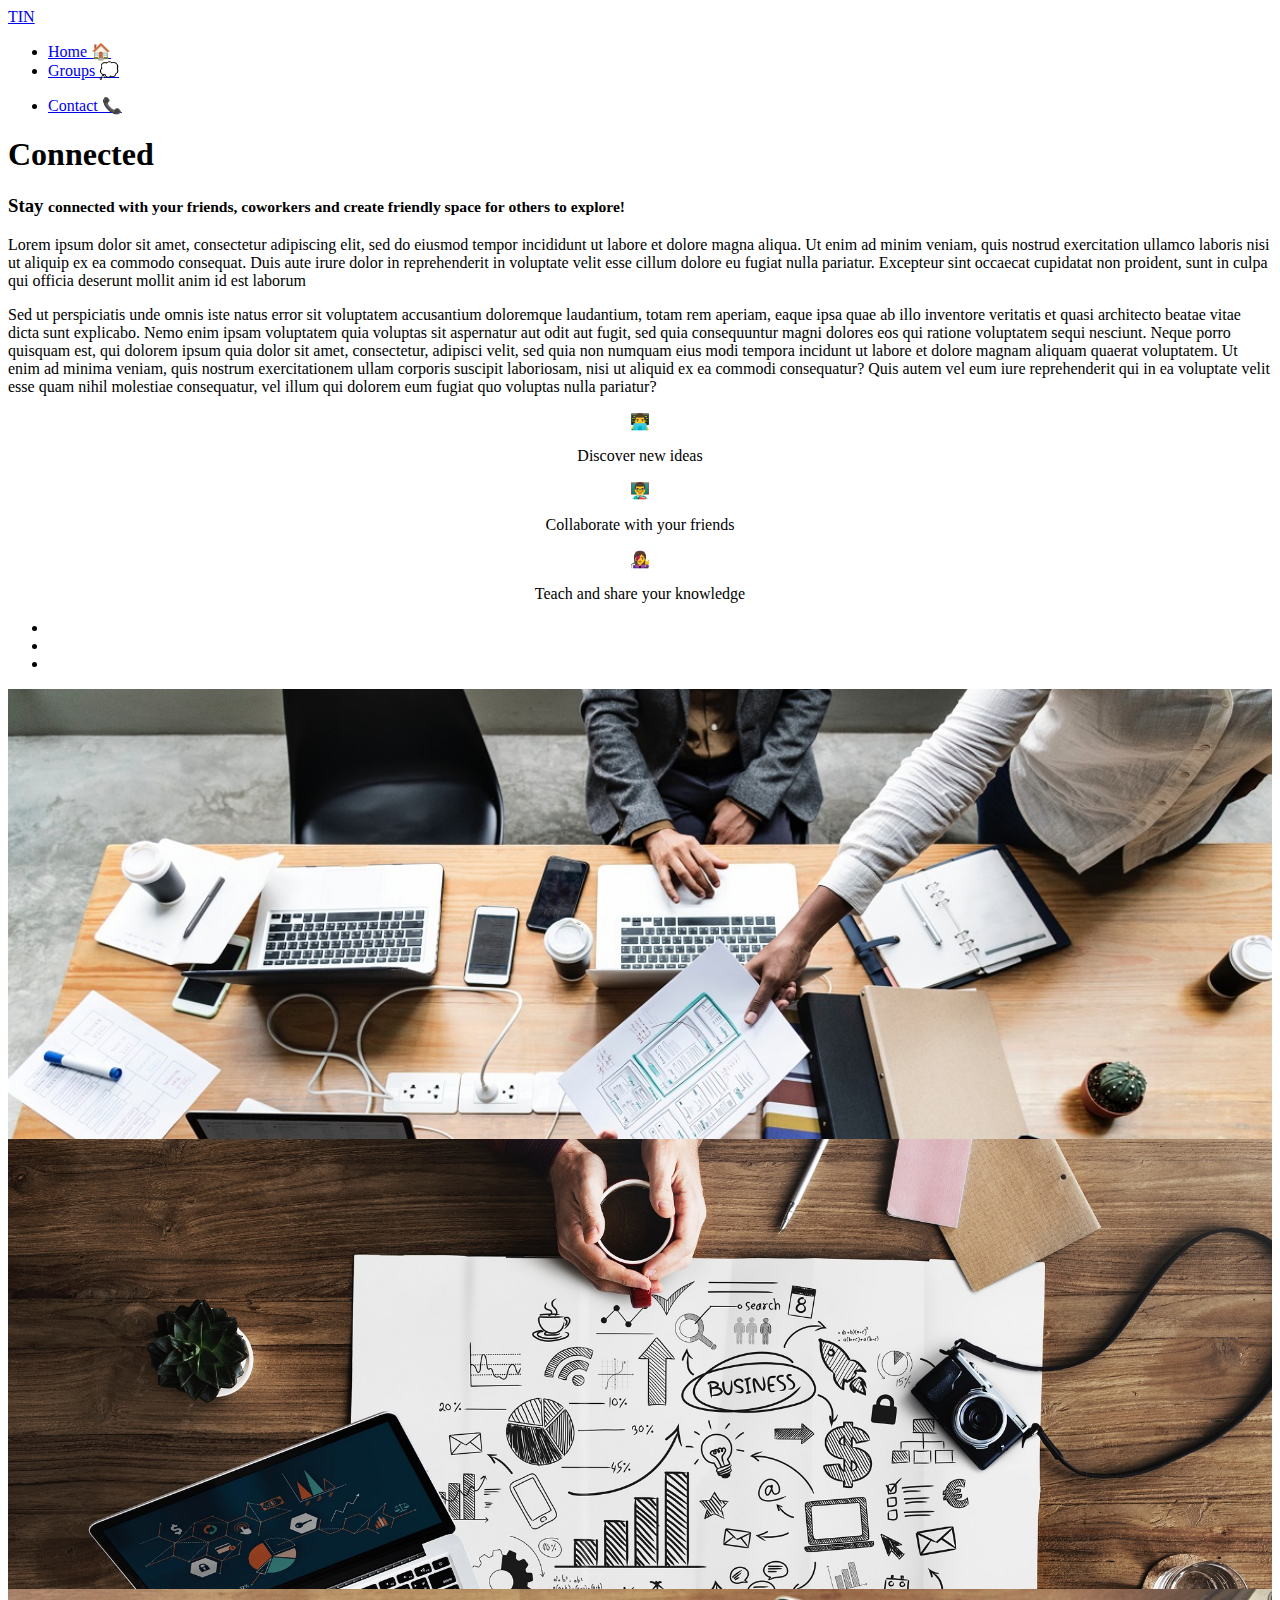
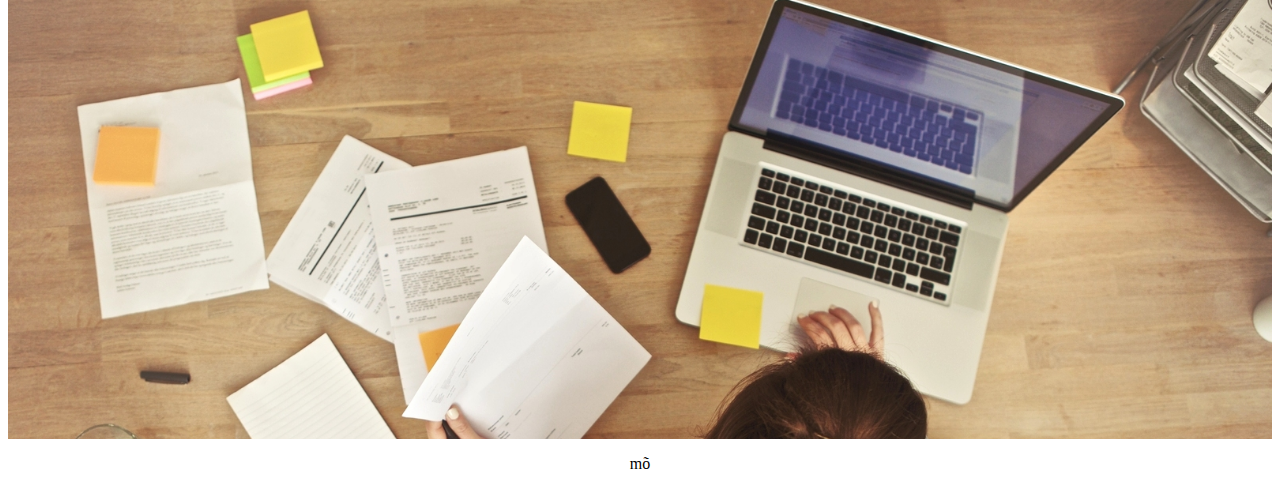
==== index.html @ 1621a7aa "imgs" ====
<!doctype html>
<html lang="en">

<head>
    <meta charset="utf-8">
    <meta name="viewport" content="width=device-width, initial-scale=1, shrink-to-fit=no">
    <link rel="stylesheet" href="https://cdn.jsdelivr.net/npm/bootstrap@4.5.3/dist/css/bootstrap.min.css"
        integrity="sha384-TX8t27EcRE3e/ihU7zmQxVncDAy5uIKz4rEkgIXeMed4M0jlfIDPvg6uqKI2xXr2" crossorigin="anonymous">
    <link rel="stylesheet" href="foo.css">
    <link rel="preconnect" href="https://fonts.gstatic.com">
    <link href="https://fonts.googleapis.com/css2?family=Raleway&display=swap" rel="stylesheet">
    <title>Home</title>
</head>

<body>
    <div class="container p-5">
        <nav class="navbar navbar-expand-sm navbar-light justify-content-between navbar-fixed-top">
            <a class="navbar-brand" href="#">TIN</a>

            <div class="collapse navbar-collapse container-fluid" id="collapsibleNavbar">
                <ul class="nav navbar-nav">
                    <li class="nav-item">
                        <a class="nav-link active" href="index.html">Home 🏠</a>
                    </li>
                    <li class="nav-item">
                        <a class="nav-link" href="pages/listing.html">Groups 💭</a>
                    </li>

                </ul>
                <ul class="nav navbar-nav navbar-right">
                    <li class="nav-item">
                        <a class="nav-link" href="pages/contact.html">Contact 📞</a>
                    </li>
                </ul>
            </div>


        </nav>
        <h1 class="display-3 pb-5 pt-2">Connected</h1>
        <h3 class="pb-3">
            Stay
            <small class="text-muted">connected with your friends, coworkers and create friendly space for others to
                explore!</small>
        </h3>
        <p class="mt-5 mb-5">
            Lorem ipsum dolor sit amet, consectetur adipiscing elit, sed do eiusmod tempor incididunt ut labore et
            dolore magna aliqua. Ut enim ad minim veniam, quis nostrud exercitation ullamco laboris nisi ut aliquip ex
            ea commodo consequat. Duis aute irure dolor in reprehenderit in voluptate velit esse cillum dolore eu fugiat
            nulla pariatur. Excepteur sint occaecat cupidatat non proident, sunt in culpa qui officia deserunt mollit
            anim id est laborum
        </p>

        <p class="mt-20">
            Sed ut perspiciatis unde omnis iste natus error sit voluptatem accusantium doloremque laudantium, totam rem
            aperiam, eaque ipsa quae ab illo inventore veritatis et quasi architecto beatae vitae dicta sunt explicabo.
            Nemo enim ipsam voluptatem quia voluptas sit aspernatur aut odit aut fugit, sed quia consequuntur magni
            dolores eos qui ratione voluptatem sequi nesciunt. Neque porro quisquam est, qui dolorem ipsum quia dolor
            sit amet, consectetur, adipisci velit, sed quia non numquam eius modi tempora incidunt ut labore et dolore
            magnam aliquam quaerat voluptatem. Ut enim ad minima veniam, quis nostrum exercitationem ullam corporis
            suscipit laboriosam, nisi ut aliquid ex ea commodi consequatur? Quis autem vel eum iure reprehenderit qui in
            ea voluptate velit esse quam nihil molestiae consequatur, vel illum qui dolorem eum fugiat quo voluptas
            nulla pariatur?
        </p>
        <div class="functionality row mt-5 mb-5" style="text-align: center;">
            <div class="func-el col">
                <!-- <img src="https://media3.giphy.com/media/eMZxuMR1bHSbCIgvlx/source.gif" class="img-fluid" alt=""> -->
                <p class="display-4">👨‍💻</p>
                <p class="display-4">Discover new ideas</p>
            </div>
            <div class="func-el col">
                <!-- <img src="https://media3.giphy.com/media/eMZxuMR1bHSbCIgvlx/source.gif" class="img-fluid" alt=""> -->
                <p class="display-4">👨‍🏫</p>
                <p class="display-4">Collaborate with your friends</p>
            </div>
            <div class="func-el col">
                <!-- <img src="https://media3.giphy.com/media/eMZxuMR1bHSbCIgvlx/source.gif" class="img-fluid" alt=""> -->
                <p class="display-4">👩‍🎤</p>
                <p class="display-4">Teach and share your knowledge</p>
            </div>
        </div>
        <div id="demo" class="carousel slide shadow-sm p-3 mb-5 bg-white rounded" data-ride="carousel">

            <!-- Indicators -->
            <ul class="carousel-indicators">
                <li data-target="#demo" data-slide-to="0" class="active"></li>
                <li data-target="#demo" data-slide-to="1"></li>
                <li data-target="#demo" data-slide-to="2"></li>
            </ul>

            <div class="carousel-inner">
                <div class="carousel-item active">
                    <div
                        style="background-image: url('./img/01.jpg');background-size: cover; background-repeat: no-repeat; height: 50vh;">
                    </div>
                </div>
                <div class="carousel-item">
                    <div
                        style="background-image: url('./img/02.jpg');background-size: cover; background-repeat: no-repeat; height: 50vh;">
                    </div>
                </div>
                <div class="carousel-item">
                    <div
                        style="background-image: url('./img/03.jpg');background-size: cover; background-repeat: no-repeat; height: 50vh;">
                    </div>
                </div>
            </div>

            <a class="carousel-control-prev" href="#demo" data-slide="prev">
                <span class="carousel-control-prev-icon"></span>
            </a>
            <a class="carousel-control-next" href="#demo" data-slide="next">
                <span class="carousel-control-next-icon"></span>
            </a>

        </div>
        <footer style="text-align: center;" class="border border-bottom-0 border-right-0 border-left-0 border-top-1">
            <p>mõ</p>
        </footer>
    </div>

    <script src="https://code.jquery.com/jquery-3.5.1.slim.min.js"
        integrity="sha384-DfXdz2htPH0lsSSs5nCTpuj/zy4C+OGpamoFVy38MVBnE+IbbVYUew+OrCXaRkfj"
        crossorigin="anonymous"></script>
    <script src="https://cdn.jsdelivr.net/npm/bootstrap@4.5.3/dist/js/bootstrap.bundle.min.js"
        integrity="sha384-ho+j7jyWK8fNQe+A12Hb8AhRq26LrZ/JpcUGGOn+Y7RsweNrtN/tE3MoK7ZeZDyx"
        crossorigin="anonymous"></script>
</body>

</html>
---- foo.css ----
.html {
    font-family: 'Raleway', sans-serif !important;
}
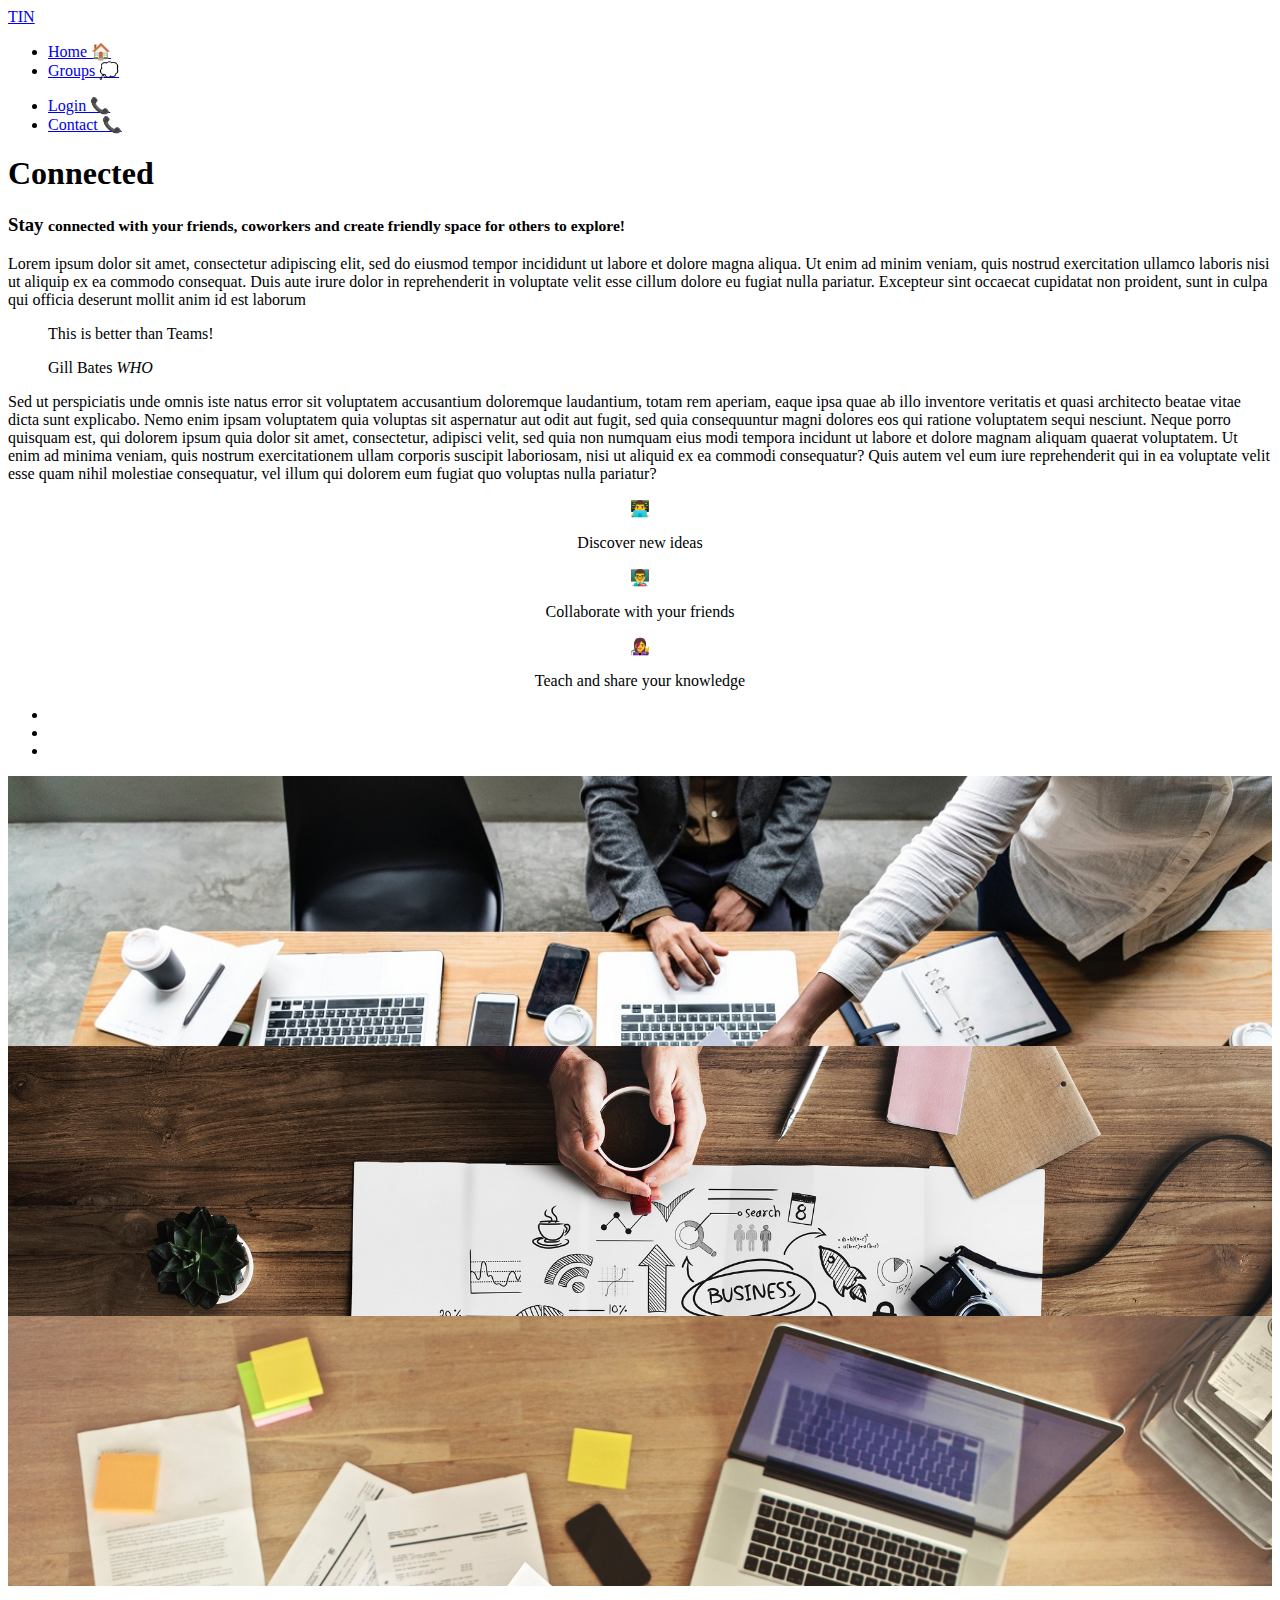
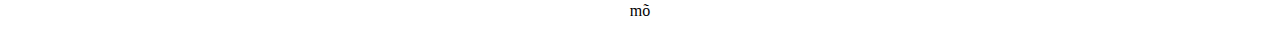
==== commit d2232b51: "nav" ====
--- a/index.html
+++ b/index.html
@@ -23,13 +23,16 @@
                         <a class="nav-link active" href="index.html">Home 🏠</a>
                     </li>
                     <li class="nav-item">
-                        <a class="nav-link" href="pages/listing.html">Groups 💭</a>
+                        <a class="nav-link" href="./pages/listing.html">Groups 💭</a>
                     </li>
 
                 </ul>
                 <ul class="nav navbar-nav navbar-right">
                     <li class="nav-item">
-                        <a class="nav-link" href="pages/contact.html">Contact 📞</a>
+                        <a class="nav-link" href="./pages/register.html">Login 📞</a>
+                    </li>
+                    <li class="nav-item">
+                        <a class="nav-link" href="./pages/contact.html">Contact 📞</a>
                     </li>
                 </ul>
             </div>
@@ -49,7 +52,10 @@
             nulla pariatur. Excepteur sint occaecat cupidatat non proident, sunt in culpa qui officia deserunt mollit
             anim id est laborum
         </p>
-
+        <blockquote class="blockquote text-center mb-3">
+            <p class="mb-0">This is better than Teams!</p>
+            <footer class="blockquote-footer">Gill Bates <cite title="Source Title">WHO</cite></footer>
+        </blockquote>
         <p class="mt-20">
             Sed ut perspiciatis unde omnis iste natus error sit voluptatem accusantium doloremque laudantium, totam rem
             aperiam, eaque ipsa quae ab illo inventore veritatis et quasi architecto beatae vitae dicta sunt explicabo.
@@ -90,17 +96,17 @@
             <div class="carousel-inner">
                 <div class="carousel-item active">
                     <div
-                        style="background-image: url('./img/01.jpg');background-size: cover; background-repeat: no-repeat; height: 50vh;">
+                        style="background-image: url('./img/01.jpg');background-size: cover; background-repeat: no-repeat; height: 30vh;">
                     </div>
                 </div>
                 <div class="carousel-item">
                     <div
-                        style="background-image: url('./img/02.jpg');background-size: cover; background-repeat: no-repeat; height: 50vh;">
+                        style="background-image: url('./img/02.jpg');background-size: cover; background-repeat: no-repeat; height: 30vh;">
                     </div>
                 </div>
                 <div class="carousel-item">
                     <div
-                        style="background-image: url('./img/03.jpg');background-size: cover; background-repeat: no-repeat; height: 50vh;">
+                        style="background-image: url('./img/03.jpg');background-size: cover; background-repeat: no-repeat; height: 30vh;">
                     </div>
                 </div>
             </div>
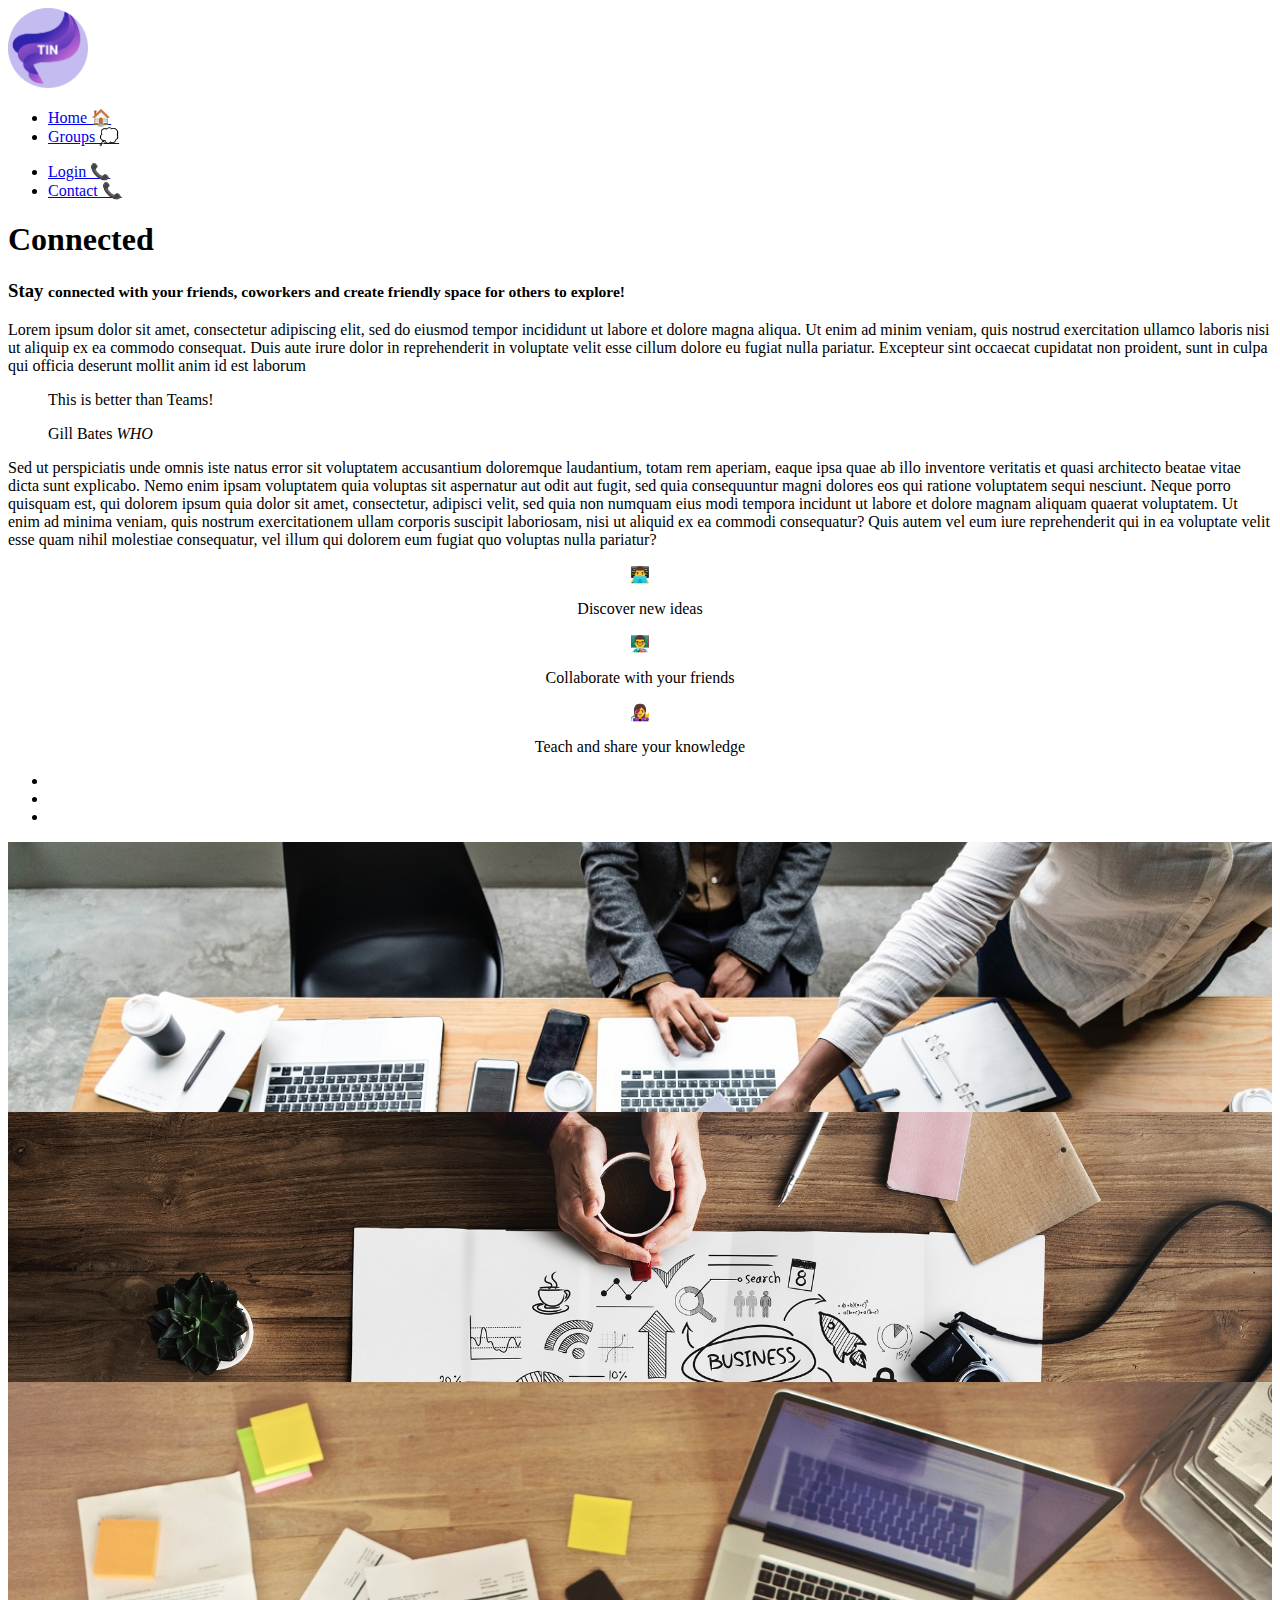
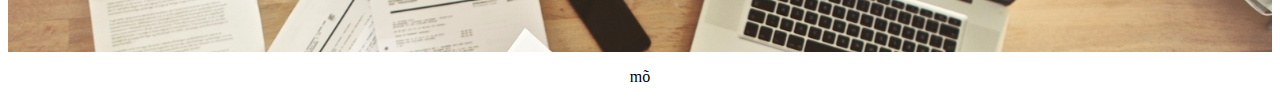
==== commit 99d237e2: "styles" ====
--- a/index.html
+++ b/index.html
@@ -2,134 +2,133 @@
 <html lang="en">
 
 <head>
-    <meta charset="utf-8">
-    <meta name="viewport" content="width=device-width, initial-scale=1, shrink-to-fit=no">
-    <link rel="stylesheet" href="https://cdn.jsdelivr.net/npm/bootstrap@4.5.3/dist/css/bootstrap.min.css"
-        integrity="sha384-TX8t27EcRE3e/ihU7zmQxVncDAy5uIKz4rEkgIXeMed4M0jlfIDPvg6uqKI2xXr2" crossorigin="anonymous">
-    <link rel="stylesheet" href="foo.css">
-    <link rel="preconnect" href="https://fonts.gstatic.com">
-    <link href="https://fonts.googleapis.com/css2?family=Raleway&display=swap" rel="stylesheet">
-    <title>Home</title>
+  <meta charset="utf-8">
+  <meta name="viewport" content="width=device-width, initial-scale=1, shrink-to-fit=no">
+  <link rel="stylesheet" href="https://cdn.jsdelivr.net/npm/bootstrap@4.5.3/dist/css/bootstrap.min.css"
+    integrity="sha384-TX8t27EcRE3e/ihU7zmQxVncDAy5uIKz4rEkgIXeMed4M0jlfIDPvg6uqKI2xXr2" crossorigin="anonymous">
+  <link rel="stylesheet" href="foo.css">
+  <link rel="preconnect" href="https://fonts.gstatic.com">
+  <link href="https://fonts.googleapis.com/css2?family=Raleway&display=swap" rel="stylesheet">
+  <title>Home</title>
 </head>
 
 <body>
-    <div class="container p-5">
-        <nav class="navbar navbar-expand-sm navbar-light justify-content-between navbar-fixed-top">
-            <a class="navbar-brand" href="#">TIN</a>
+  <div class="container p-5">
+    <nav class="navbar navbar-expand-sm navbar-light justify-content-between navbar-fixed-top">
+      <img src="./img/logo.png" alt="" style="max-width: 5em;" class="img-fluid">
+      <div class="collapse navbar-collapse container-fluid" id="collapsibleNavbar">
+        <ul class="nav navbar-nav">
+          <li class="nav-item">
+            <a class="nav-link active" href="index.html">Home 🏠</a>
+          </li>
+          <li class="nav-item">
+            <a class="nav-link" href="./pages/listing.html">Groups 💭</a>
+          </li>
 
-            <div class="collapse navbar-collapse container-fluid" id="collapsibleNavbar">
-                <ul class="nav navbar-nav">
-                    <li class="nav-item">
-                        <a class="nav-link active" href="index.html">Home 🏠</a>
-                    </li>
-                    <li class="nav-item">
-                        <a class="nav-link" href="./pages/listing.html">Groups 💭</a>
-                    </li>
-
-                </ul>
-                <ul class="nav navbar-nav navbar-right">
-                    <li class="nav-item">
-                        <a class="nav-link" href="./pages/register.html">Login 📞</a>
-                    </li>
-                    <li class="nav-item">
-                        <a class="nav-link" href="./pages/contact.html">Contact 📞</a>
-                    </li>
-                </ul>
-            </div>
+        </ul>
+        <ul class="nav navbar-nav navbar-right">
+          <li class="nav-item">
+            <a class="nav-link" href="./pages/register.html">Login 📞</a>
+          </li>
+          <li class="nav-item">
+            <a class="nav-link" href="./pages/contact.html">Contact 📞</a>
+          </li>
+        </ul>
+      </div>
 
 
-        </nav>
-        <h1 class="display-3 pb-5 pt-2">Connected</h1>
-        <h3 class="pb-3">
-            Stay
-            <small class="text-muted">connected with your friends, coworkers and create friendly space for others to
-                explore!</small>
-        </h3>
-        <p class="mt-5 mb-5">
-            Lorem ipsum dolor sit amet, consectetur adipiscing elit, sed do eiusmod tempor incididunt ut labore et
-            dolore magna aliqua. Ut enim ad minim veniam, quis nostrud exercitation ullamco laboris nisi ut aliquip ex
-            ea commodo consequat. Duis aute irure dolor in reprehenderit in voluptate velit esse cillum dolore eu fugiat
-            nulla pariatur. Excepteur sint occaecat cupidatat non proident, sunt in culpa qui officia deserunt mollit
-            anim id est laborum
-        </p>
-        <blockquote class="blockquote text-center mb-3">
-            <p class="mb-0">This is better than Teams!</p>
-            <footer class="blockquote-footer">Gill Bates <cite title="Source Title">WHO</cite></footer>
-        </blockquote>
-        <p class="mt-20">
-            Sed ut perspiciatis unde omnis iste natus error sit voluptatem accusantium doloremque laudantium, totam rem
-            aperiam, eaque ipsa quae ab illo inventore veritatis et quasi architecto beatae vitae dicta sunt explicabo.
-            Nemo enim ipsam voluptatem quia voluptas sit aspernatur aut odit aut fugit, sed quia consequuntur magni
-            dolores eos qui ratione voluptatem sequi nesciunt. Neque porro quisquam est, qui dolorem ipsum quia dolor
-            sit amet, consectetur, adipisci velit, sed quia non numquam eius modi tempora incidunt ut labore et dolore
-            magnam aliquam quaerat voluptatem. Ut enim ad minima veniam, quis nostrum exercitationem ullam corporis
-            suscipit laboriosam, nisi ut aliquid ex ea commodi consequatur? Quis autem vel eum iure reprehenderit qui in
-            ea voluptate velit esse quam nihil molestiae consequatur, vel illum qui dolorem eum fugiat quo voluptas
-            nulla pariatur?
-        </p>
-        <div class="functionality row mt-5 mb-5" style="text-align: center;">
-            <div class="func-el col">
-                <!-- <img src="https://media3.giphy.com/media/eMZxuMR1bHSbCIgvlx/source.gif" class="img-fluid" alt=""> -->
-                <p class="display-4">👨‍💻</p>
-                <p class="display-4">Discover new ideas</p>
-            </div>
-            <div class="func-el col">
-                <!-- <img src="https://media3.giphy.com/media/eMZxuMR1bHSbCIgvlx/source.gif" class="img-fluid" alt=""> -->
-                <p class="display-4">👨‍🏫</p>
-                <p class="display-4">Collaborate with your friends</p>
-            </div>
-            <div class="func-el col">
-                <!-- <img src="https://media3.giphy.com/media/eMZxuMR1bHSbCIgvlx/source.gif" class="img-fluid" alt=""> -->
-                <p class="display-4">👩‍🎤</p>
-                <p class="display-4">Teach and share your knowledge</p>
-            </div>
+    </nav>
+    <h1 class="display-3 pb-5 pt-2">Connected</h1>
+    <h3 class="pb-3">
+      Stay
+      <small class="text-muted">connected with your friends, coworkers and create friendly space for others to
+        explore!</small>
+    </h3>
+    <p class="mt-5 mb-5">
+      Lorem ipsum dolor sit amet, consectetur adipiscing elit, sed do eiusmod tempor incididunt ut labore et
+      dolore magna aliqua. Ut enim ad minim veniam, quis nostrud exercitation ullamco laboris nisi ut aliquip ex
+      ea commodo consequat. Duis aute irure dolor in reprehenderit in voluptate velit esse cillum dolore eu fugiat
+      nulla pariatur. Excepteur sint occaecat cupidatat non proident, sunt in culpa qui officia deserunt mollit
+      anim id est laborum
+    </p>
+    <blockquote class="blockquote text-center mb-3">
+      <p class="mb-0">This is better than Teams!</p>
+      <footer class="blockquote-footer">Gill Bates <cite title="Source Title">WHO</cite></footer>
+    </blockquote>
+    <p class="mt-20">
+      Sed ut perspiciatis unde omnis iste natus error sit voluptatem accusantium doloremque laudantium, totam rem
+      aperiam, eaque ipsa quae ab illo inventore veritatis et quasi architecto beatae vitae dicta sunt explicabo.
+      Nemo enim ipsam voluptatem quia voluptas sit aspernatur aut odit aut fugit, sed quia consequuntur magni
+      dolores eos qui ratione voluptatem sequi nesciunt. Neque porro quisquam est, qui dolorem ipsum quia dolor
+      sit amet, consectetur, adipisci velit, sed quia non numquam eius modi tempora incidunt ut labore et dolore
+      magnam aliquam quaerat voluptatem. Ut enim ad minima veniam, quis nostrum exercitationem ullam corporis
+      suscipit laboriosam, nisi ut aliquid ex ea commodi consequatur? Quis autem vel eum iure reprehenderit qui in
+      ea voluptate velit esse quam nihil molestiae consequatur, vel illum qui dolorem eum fugiat quo voluptas
+      nulla pariatur?
+    </p>
+    <div class="functionality row mt-5 mb-5" style="text-align: center;">
+      <div class="func-el col">
+        <!-- <img src="https://media3.giphy.com/media/eMZxuMR1bHSbCIgvlx/source.gif" class="img-fluid" alt=""> -->
+        <p class="display-4">👨‍💻</p>
+        <p class="display-4">Discover new ideas</p>
+      </div>
+      <div class="func-el col">
+        <!-- <img src="https://media3.giphy.com/media/eMZxuMR1bHSbCIgvlx/source.gif" class="img-fluid" alt=""> -->
+        <p class="display-4">👨‍🏫</p>
+        <p class="display-4">Collaborate with your friends</p>
+      </div>
+      <div class="func-el col">
+        <!-- <img src="https://media3.giphy.com/media/eMZxuMR1bHSbCIgvlx/source.gif" class="img-fluid" alt=""> -->
+        <p class="display-4">👩‍🎤</p>
+        <p class="display-4">Teach and share your knowledge</p>
+      </div>
+    </div>
+    <div id="demo" class="carousel slide shadow-sm p-3 mb-5 bg-white rounded" data-ride="carousel">
+
+      <!-- Indicators -->
+      <ul class="carousel-indicators">
+        <li data-target="#demo" data-slide-to="0" class="active"></li>
+        <li data-target="#demo" data-slide-to="1"></li>
+        <li data-target="#demo" data-slide-to="2"></li>
+      </ul>
+
+      <div class="carousel-inner">
+        <div class="carousel-item active">
+          <div
+            style="background-image: url('./img/01.jpg');background-size: cover; background-repeat: no-repeat; height: 30vh;">
+          </div>
         </div>
-        <div id="demo" class="carousel slide shadow-sm p-3 mb-5 bg-white rounded" data-ride="carousel">
+        <div class="carousel-item">
+          <div
+            style="background-image: url('./img/02.jpg');background-size: cover; background-repeat: no-repeat; height: 30vh;">
+          </div>
+        </div>
+        <div class="carousel-item">
+          <div
+            style="background-image: url('./img/03.jpg');background-size: cover; background-repeat: no-repeat; height: 30vh;">
+          </div>
+        </div>
+      </div>
 
-            <!-- Indicators -->
-            <ul class="carousel-indicators">
-                <li data-target="#demo" data-slide-to="0" class="active"></li>
-                <li data-target="#demo" data-slide-to="1"></li>
-                <li data-target="#demo" data-slide-to="2"></li>
-            </ul>
+      <a class="carousel-control-prev" href="#demo" data-slide="prev">
+        <span class="carousel-control-prev-icon"></span>
+      </a>
+      <a class="carousel-control-next" href="#demo" data-slide="next">
+        <span class="carousel-control-next-icon"></span>
+      </a>
 
-            <div class="carousel-inner">
-                <div class="carousel-item active">
-                    <div
-                        style="background-image: url('./img/01.jpg');background-size: cover; background-repeat: no-repeat; height: 30vh;">
-                    </div>
-                </div>
-                <div class="carousel-item">
-                    <div
-                        style="background-image: url('./img/02.jpg');background-size: cover; background-repeat: no-repeat; height: 30vh;">
-                    </div>
-                </div>
-                <div class="carousel-item">
-                    <div
-                        style="background-image: url('./img/03.jpg');background-size: cover; background-repeat: no-repeat; height: 30vh;">
-                    </div>
-                </div>
-            </div>
+    </div>
+    <footer style="text-align: center;" class="border border-bottom-0 border-right-0 border-left-0 border-top-1">
+      <p>mõ</p>
+    </footer>
+  </div>
 
-            <a class="carousel-control-prev" href="#demo" data-slide="prev">
-                <span class="carousel-control-prev-icon"></span>
-            </a>
-            <a class="carousel-control-next" href="#demo" data-slide="next">
-                <span class="carousel-control-next-icon"></span>
-            </a>
-
-        </div>
-        <footer style="text-align: center;" class="border border-bottom-0 border-right-0 border-left-0 border-top-1">
-            <p>mõ</p>
-        </footer>
-    </div>
-
-    <script src="https://code.jquery.com/jquery-3.5.1.slim.min.js"
-        integrity="sha384-DfXdz2htPH0lsSSs5nCTpuj/zy4C+OGpamoFVy38MVBnE+IbbVYUew+OrCXaRkfj"
-        crossorigin="anonymous"></script>
-    <script src="https://cdn.jsdelivr.net/npm/bootstrap@4.5.3/dist/js/bootstrap.bundle.min.js"
-        integrity="sha384-ho+j7jyWK8fNQe+A12Hb8AhRq26LrZ/JpcUGGOn+Y7RsweNrtN/tE3MoK7ZeZDyx"
-        crossorigin="anonymous"></script>
+  <script src="https://code.jquery.com/jquery-3.5.1.slim.min.js"
+    integrity="sha384-DfXdz2htPH0lsSSs5nCTpuj/zy4C+OGpamoFVy38MVBnE+IbbVYUew+OrCXaRkfj"
+    crossorigin="anonymous"></script>
+  <script src="https://cdn.jsdelivr.net/npm/bootstrap@4.5.3/dist/js/bootstrap.bundle.min.js"
+    integrity="sha384-ho+j7jyWK8fNQe+A12Hb8AhRq26LrZ/JpcUGGOn+Y7RsweNrtN/tE3MoK7ZeZDyx"
+    crossorigin="anonymous"></script>
 </body>
 
 </html>--- a/foo.css
+++ b/foo.css
@@ -1,3 +1,16 @@
 .html {
     font-family: 'Raleway', sans-serif !important;
+}
+
+/* Hide scrollbar for Chrome, Safari and Opera */
+body::-webkit-scrollbar {
+    display: none;
+}
+
+/* Hide scrollbar for IE, Edge and Firefox */
+body {
+    -ms-overflow-style: none;
+    /* IE and Edge */
+    scrollbar-width: none;
+    /* Firefox */
 }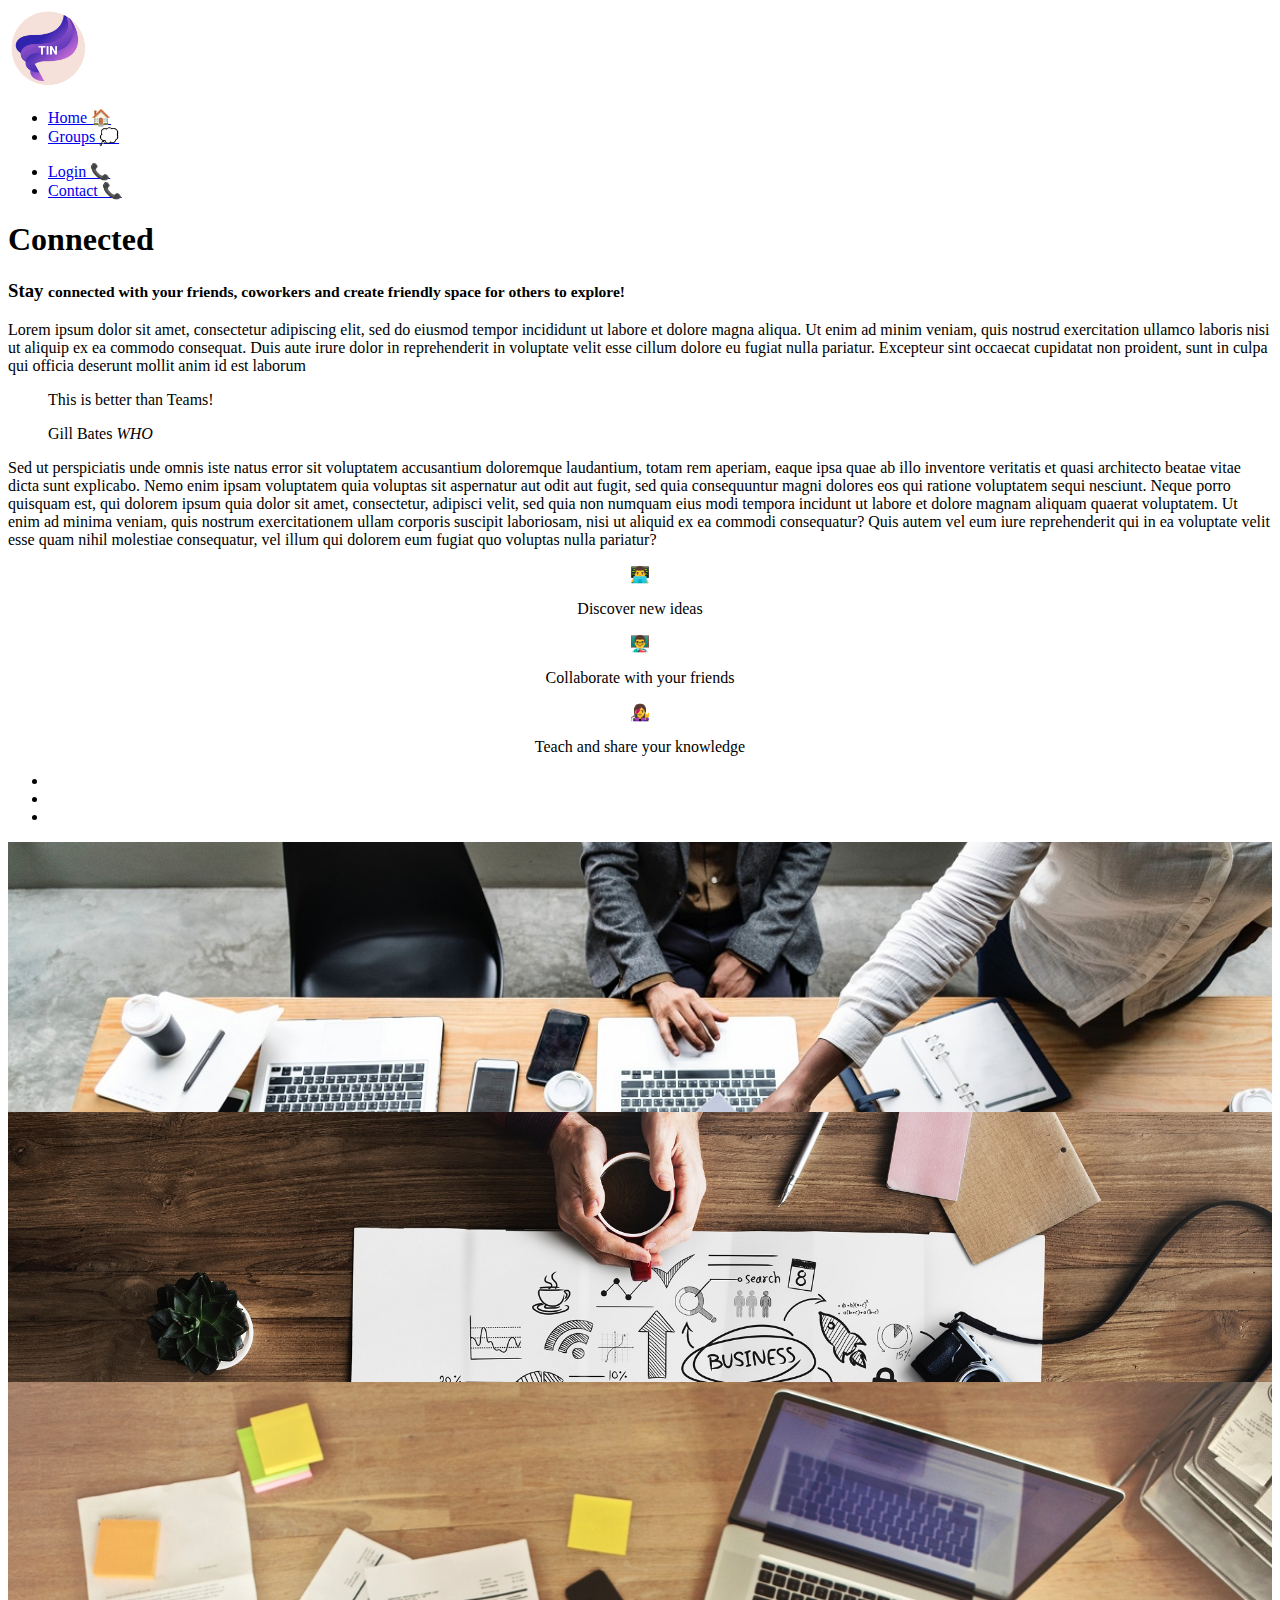
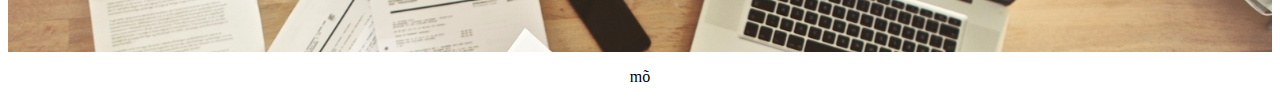
==== commit 47b7a263: "f to pay respects" ====
--- a/index.html
+++ b/index.html
@@ -9,13 +9,14 @@
   <link rel="stylesheet" href="foo.css">
   <link rel="preconnect" href="https://fonts.gstatic.com">
   <link href="https://fonts.googleapis.com/css2?family=Raleway&display=swap" rel="stylesheet">
+  <link rel="icon" type="image/png" href="./img/logo_transparent.png">
   <title>Home</title>
 </head>
 
 <body>
   <div class="container p-5">
     <nav class="navbar navbar-expand-sm navbar-light justify-content-between navbar-fixed-top">
-      <img src="./img/logo.png" alt="" style="max-width: 5em;" class="img-fluid">
+      <img src="./img/logo_transparent.png" alt="" style="max-width: 5em;" class="img-fluid">
       <div class="collapse navbar-collapse container-fluid" id="collapsibleNavbar">
         <ul class="nav navbar-nav">
           <li class="nav-item">
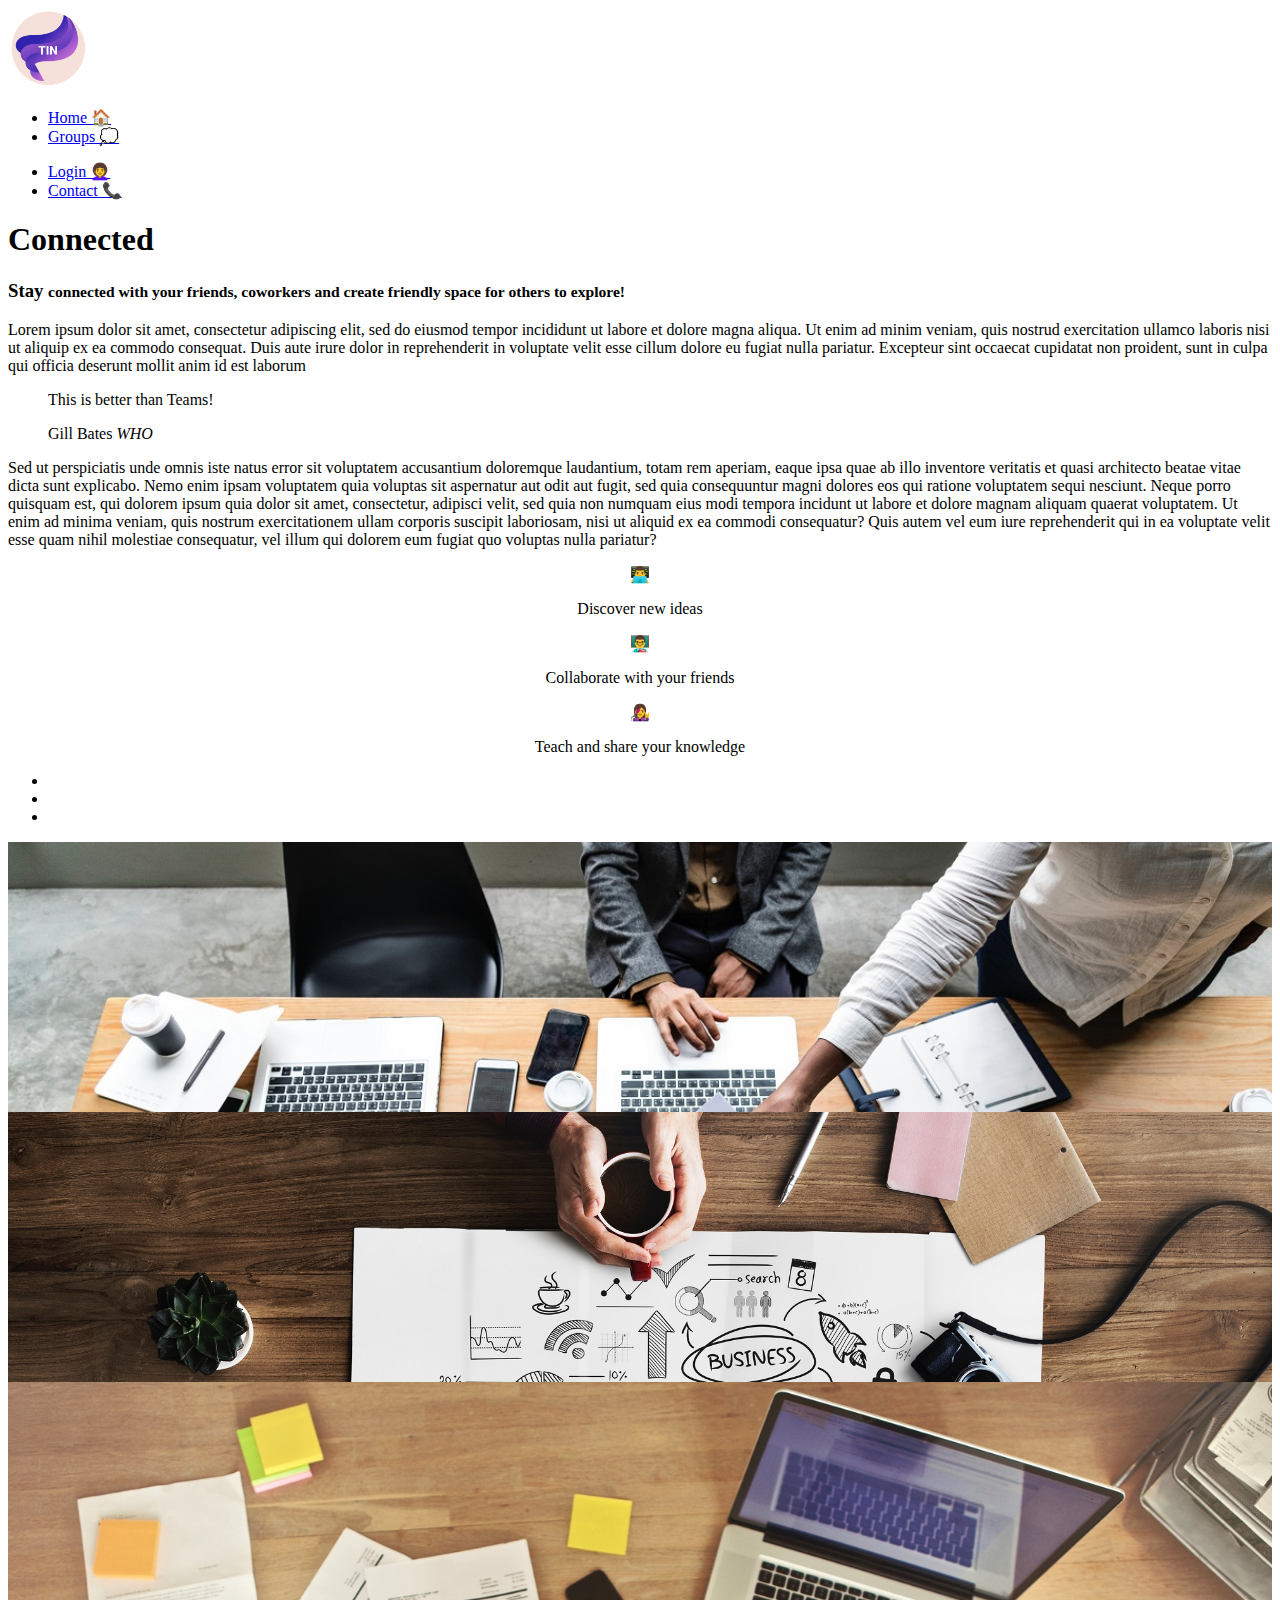
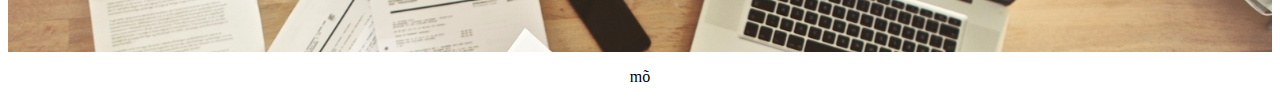
==== commit e140798e: "emojis" ====
--- a/index.html
+++ b/index.html
@@ -29,7 +29,7 @@
         </ul>
         <ul class="nav navbar-nav navbar-right">
           <li class="nav-item">
-            <a class="nav-link" href="./pages/register.html">Login 📞</a>
+            <a class="nav-link" href="./pages/register.html">Login 👩‍🦱</a>
           </li>
           <li class="nav-item">
             <a class="nav-link" href="./pages/contact.html">Contact 📞</a>
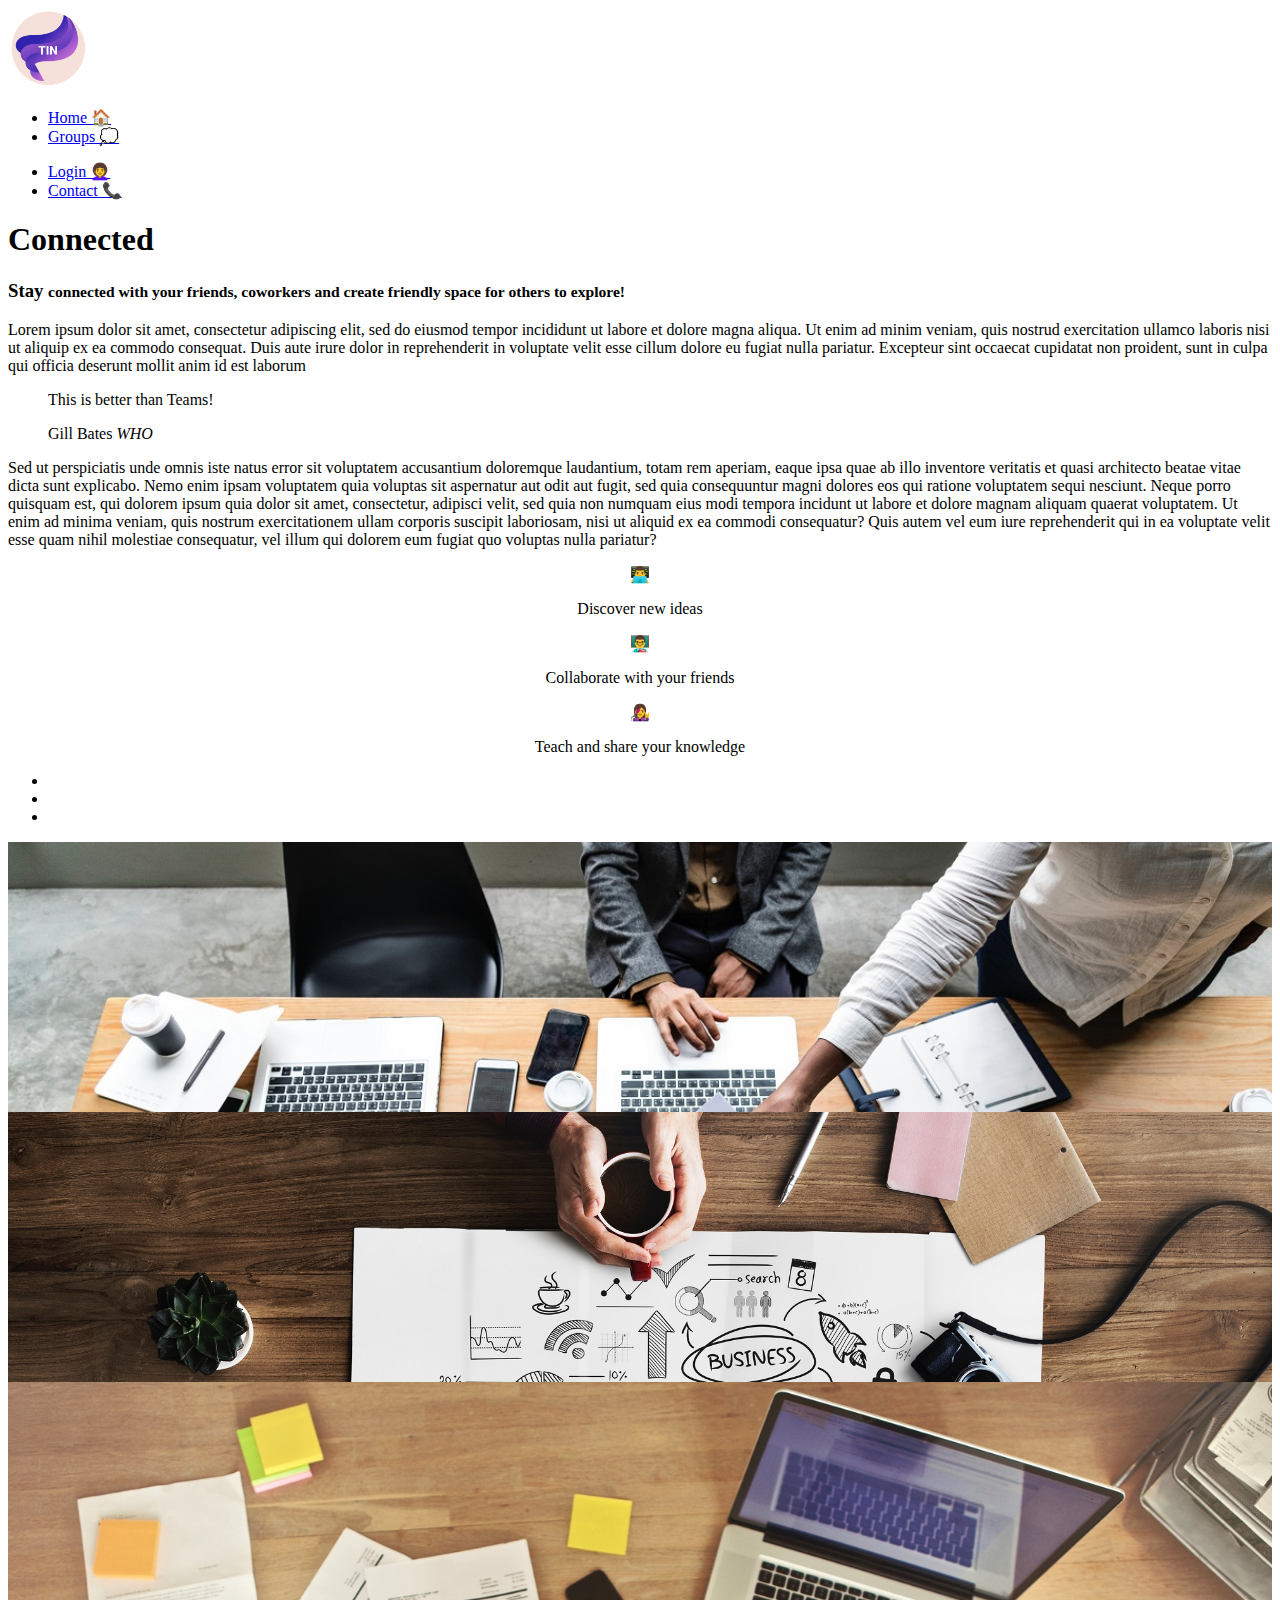
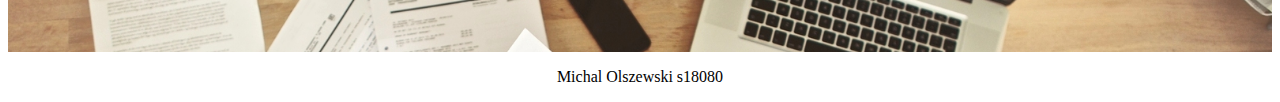
==== commit 99979a15: "footer" ====
--- a/index.html
+++ b/index.html
@@ -120,7 +120,7 @@
 
     </div>
     <footer style="text-align: center;" class="border border-bottom-0 border-right-0 border-left-0 border-top-1">
-      <p>mõ</p>
+      <p>Michal Olszewski s18080</p>
     </footer>
   </div>
 
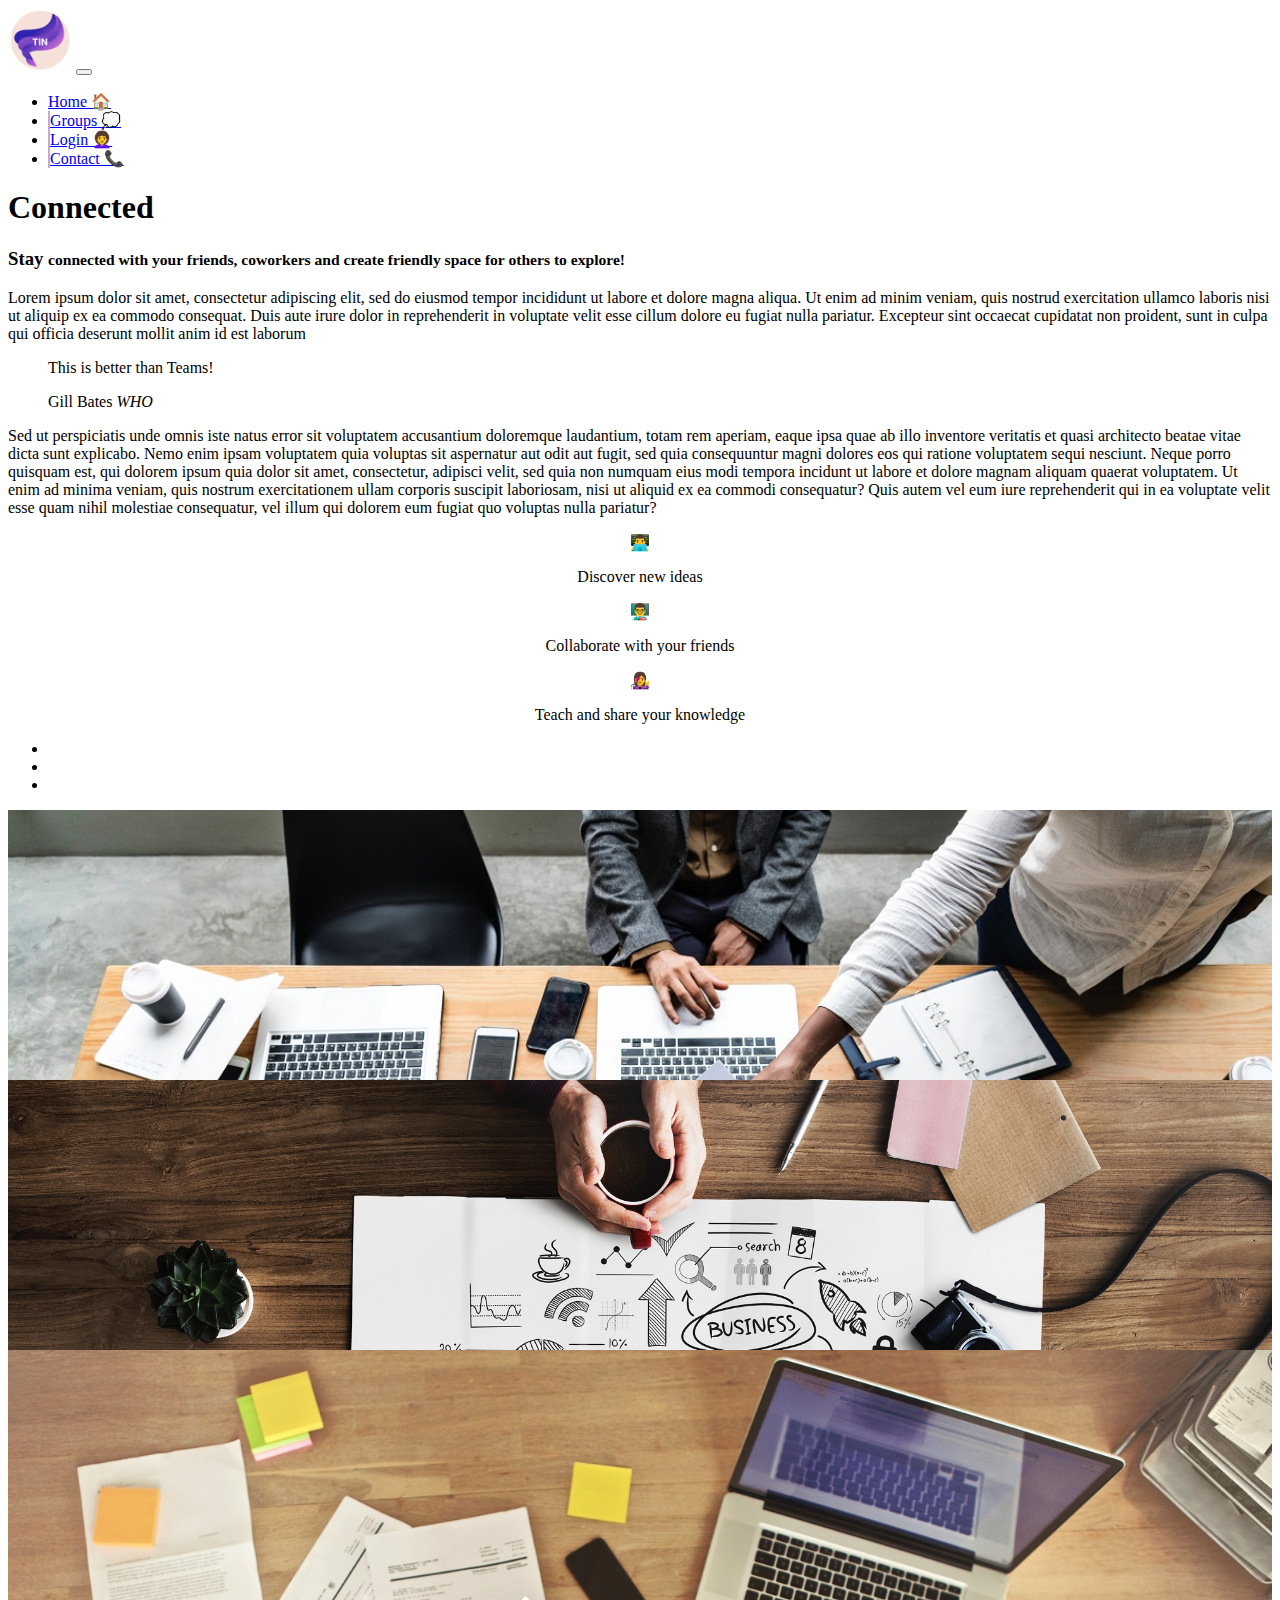
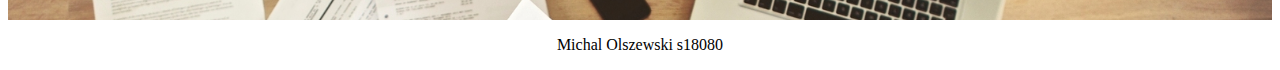
==== commit 9cd5825c: "navbar" ====
--- a/index.html
+++ b/index.html
@@ -15,19 +15,20 @@
 
 <body>
   <div class="container p-5">
-    <nav class="navbar navbar-expand-sm navbar-light justify-content-between navbar-fixed-top">
-      <img src="./img/logo_transparent.png" alt="" style="max-width: 5em;" class="img-fluid">
-      <div class="collapse navbar-collapse container-fluid" id="collapsibleNavbar">
-        <ul class="nav navbar-nav">
+    <nav class="navbar navbar-expand-lg navbar-light">
+      <img src="./img/logo_transparent.png" alt="" style="max-width: 4em;" class="img-fluid">
+      <button class="navbar-toggler" type="button" data-toggle="collapse" data-target="#navbarNavDropdown"
+        aria-controls="navbarNavDropdown" aria-expanded="false" aria-label="Toggle navigation">
+        <span class="navbar-toggler-icon"></span>
+      </button>
+      <div class="collapse navbar-collapse" id="navbarNavDropdown">
+        <ul class="navbar-nav menu">
           <li class="nav-item">
             <a class="nav-link active" href="index.html">Home 🏠</a>
           </li>
           <li class="nav-item">
             <a class="nav-link" href="./pages/listing.html">Groups 💭</a>
           </li>
-
-        </ul>
-        <ul class="nav navbar-nav navbar-right">
           <li class="nav-item">
             <a class="nav-link" href="./pages/register.html">Login 👩‍🦱</a>
           </li>
@@ -36,10 +37,8 @@
           </li>
         </ul>
       </div>
-
-
     </nav>
-    <h1 class="display-3 pb-5 pt-2">Connected</h1>
+    <h1 class="display-3 pb-5 pt-5">Connected</h1>
     <h3 class="pb-3">
       Stay
       <small class="text-muted">connected with your friends, coworkers and create friendly space for others to
--- a/foo.css
+++ b/foo.css
@@ -13,4 +13,12 @@
     /* IE and Edge */
     scrollbar-width: none;
     /* Firefox */
+}
+
+.menu li:not(:first-child) {
+    border-left: 2px solid rgba(126, 56, 122, 0.425);
+}
+
+.menu li:hover {
+    background: rgba(126, 56, 122, 0.034);
 }